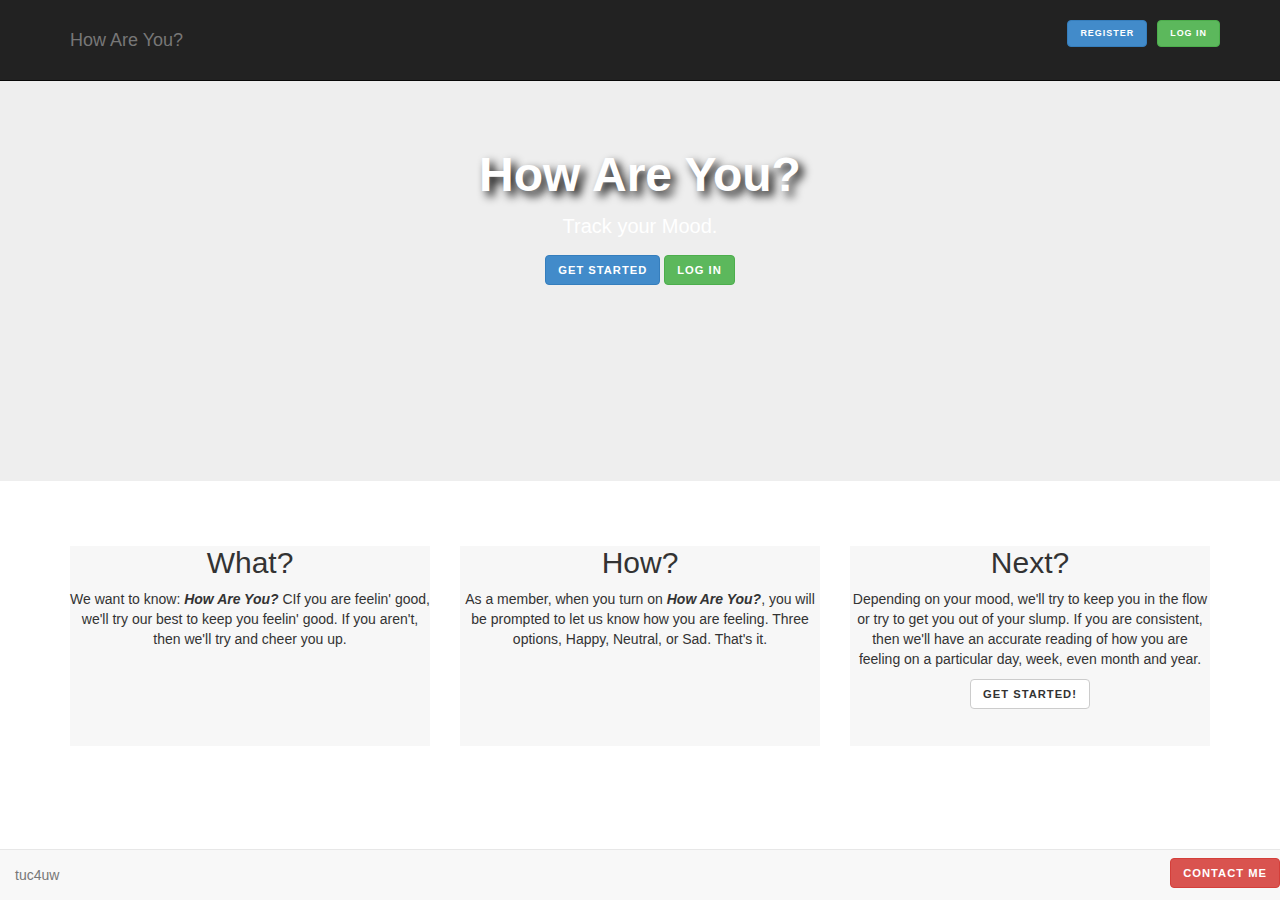
==== index.html @ 2405a26b "Updated" ====
<!DOCTYPE html>
<html>
        <head>
                <title>How Are You?</title>
                <meta name="viewport" content="width=device-width, initial-scale=1.0">
                <link href = "css/bootstrap.css" rel = "stylesheet">
                <link href = "css/styles.css" rel = "stylesheet">
                <link rel ="stylesheet" href="index.css">
        </head>
        <body>
 
            <div class = "navbar navbar-inverse navbar-static-top">
                    <div class = "container">
                           
                            <a href = "#" class = "navbar-brand">How Are You?</a>
                           
                            <button class = "navbar-toggle" data-toggle = "collapse" data-target = ".navHeaderCollapse">
                                    <span class = "icon-bar"></span>
                                    <span class = "icon-bar"></span>
                                    <span class = "icon-bar"></span>
                            </button>
                           
                            <div class = "collapse navbar-collapse navHeaderCollapse">
                           
                                    <ul class = "nav navbar-nav navbar-right">
                                   
                                            
                                            
                                            <li><button type="button" class="btn btn-primary btn-small">Register</button></li>
                                            <li><button type="button" class="btn btn-success btn-small">Log In</button></li>
                                    </ul>
                           
                            </div>
                           
                    </div>
            </div>
            <div class = "main_content">
                
                <div class = "jumbotron">
                        <center><h1>How Are You?</h1>
                        <p>Track your Mood.</p>
                        <a class = "btn btn-primary btn-small">Get Started</a>
                        <a class = "btn btn-success btn-small">Log In</a></center>
                </div>
           

                   
                <div class = "container">
                   
                    <div class = "row">
                       
                        <div class = "col-md-4">
                            <div class = "text_body">
                                <center><h2>What?</h2>
                                <p>We want to know: <em><strong>How Are You?</strong></em> CIf you are feelin' good, we'll try our best to keep you feelin' good. If you aren't, then we'll try and cheer you up.  </p></center>
                            </div>
                                           <!---<a href = "#" class = "btn btn-default">Read More</a>-->
                           
                        </div>
                       
                       
                        <div class = "col-md-4">
                           
                            <div class = "text_body">
                            
                                <center><h2>How?</h2>
                                <p>As a member, when you turn on <em><strong>How Are You?</strong></em>, you will be prompted to let us know how you are feeling. Three options, Happy, Neutral, or Sad. That's it. </p></center>

                            </div>                
                           
                        </div>
                        <div class = "col-md-4">
                           
                            <div class = "text_body">
                                
                                <center><h2>Next?</h2>
                                <p>Depending on your mood, we'll try to keep you in the flow or try to get you out of your slump. If you are consistent, then we'll have an accurate reading of how you are feeling on a particular day, week, even month and year.</p>
                                                <a href = "#" class = "btn btn-default btn-small
                                                ">Get Started!</a></center>
                           </div>
                        </div>
                       
                    </div>
                   
                </div>
            </div>
            <div class = "footer navbar navbar-default navbar-fixed-bottom">
           
                    <div class = "footer_container">
                            <p class = "navbar-text pull-left">tuc4uw</p>
                            <a href = "contact.html" class = "navbar-btn btn-danger btn btn-small pull-right">Contact Me</a>
                    </div>
           
            </div>

            <script src = "http://ajax.googleapis.com/ajax/libs/jquery/1.10.2/jquery.min.js"></script>
            <script src = "js/bootstrap.js"></script>
       
        </body>
</html>
---- index.css ----
html,body{
    height:100%;
}





.navbar-inverse .navbar-nav{

  font-family: "Museo Sans", "Lucida Grande", sans-serif;
  color: white;
  font-size: 0.8em;
  font-weight: bold;
  letter-spacing: 1px
}
.jumbotron {
  background-image:url('http://goo.gl/dzpUmD'); /*Photo taken from 
  http://www.internationalaccommodation.com/GlobalImages/Articles/ItalianCountryVillas.jpg */
  height: 400px;
  background-repeat: no-repeat;
  background-size: cover;
}

.jumbotron .container {
  position: relative;
  top:100px;
}

.jumbotron h1 {
  color: #fff;
  font-size: 48px;  
  font-family: 'Shift', sans-serif;
  font-weight: bold;
  text-shadow: black 0.1em 0.1em 0.2em;
  /*-webkit-text-stroke-width: 1px;
  -webkit-text-stroke-color:black;*/
}

.jumbotron p {
  font-size: 20px;
  color: #fff;
}


.text_body{
  margin-bottom: 10px;
  height: 200px;
  background-color: #f7f7f7;
}

.text_body h1{
  color: #1876DB;
  font-family: 'Shift', sans-serif;
}

.btn.btn-small{

  text-transform:uppercase;
  font-size:0.8em;
  font-weight:bold;
  letter-spacing:1px;
}

.mainContent{
  min-height: 400px;
}
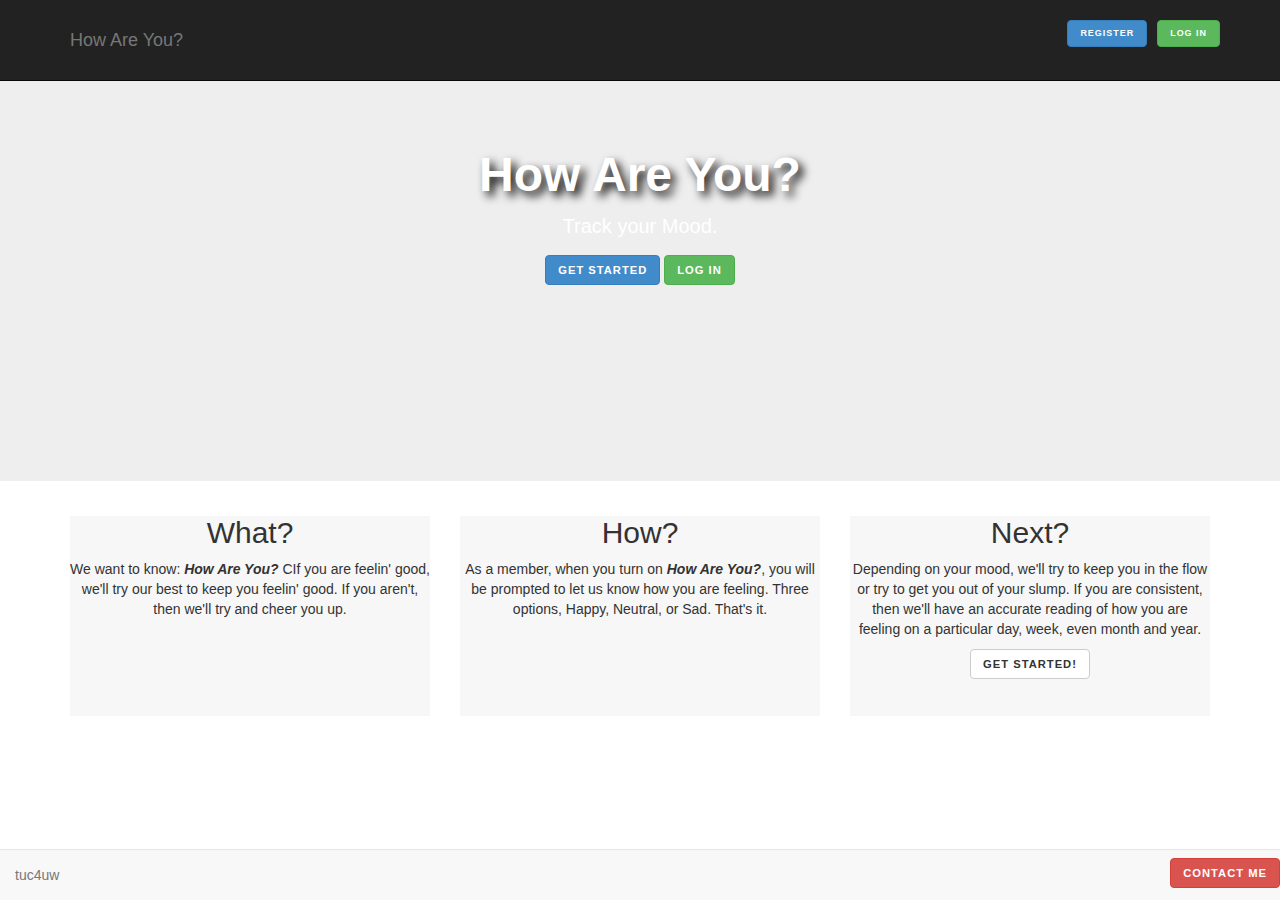
==== commit 96faeb31: "form" ====
--- a/index.html
+++ b/index.html
@@ -4,7 +4,6 @@
                 <title>How Are You?</title>
                 <meta name="viewport" content="width=device-width, initial-scale=1.0">
                 <link href = "css/bootstrap.css" rel = "stylesheet">
-                <link href = "css/styles.css" rel = "stylesheet">
                 <link rel ="stylesheet" href="index.css">
         </head>
         <body>
--- a/index.css
+++ b/index.css
@@ -20,6 +20,7 @@
   height: 400px;
   background-repeat: no-repeat;
   background-size: cover;
+  margin-bottom:0px;
 }
 
 .jumbotron .container {
